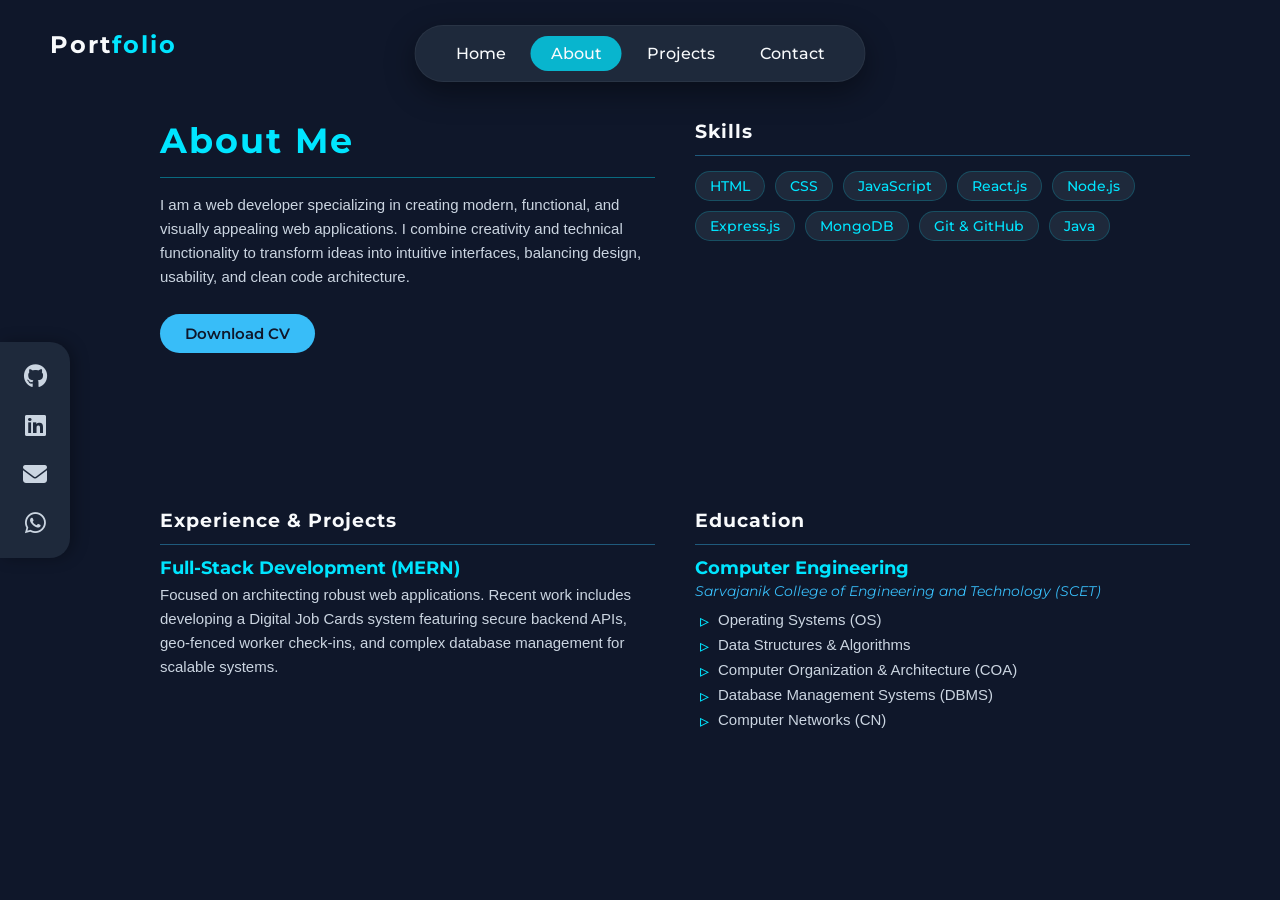
==== about.html @ 28ba69f3 "First commit - 75 precent complete" ====
<!DOCTYPE html>
<html lang="en">
<head>
    <meta charset="UTF-8">
    <meta name="viewport" content="width=device-width, initial-scale=1.0">
    <title>About_page</title>
    
    <link rel="stylesheet" href="index.css">
    
    <link rel="stylesheet" href="about.css">
    
    <link rel="preconnect" href="https://fonts.googleapis.com">
    <link rel="preconnect" href="https://fonts.gstatic.com" crossorigin>
    <link href="https://fonts.googleapis.com/css2?family=Montserrat:ital,wght@0,100..900;1,100..900&family=Saira+Stencil:ital@1&display=swap" rel="stylesheet">
    <link rel="stylesheet" href="https://cdnjs.cloudflare.com/ajax/libs/font-awesome/6.7.2/css/all.min.css" integrity="sha512-Evv84Mr4kqVGRNSgIGL/F/aIDqQb7xQ2vcrdIwxfjThSH8CSR7PBEakCr51Ck+w+/U6swU2Im1vVX0SVk9ABhg==" crossorigin="anonymous" referrerpolicy="no-referrer" />
</head>
<body>
    
    <div class="outerbox">
        
        <header class="header">
            <div class="logo">
                <h2>Port<span>folio</span></h2>
            </div>
            
            <nav class="navigation">
                <a href="index.html">Home</a>
                <a href="about.html" class="active">About</a>
                <a href="projects.html">Projects</a>
                <a href="contact.html">Contact</a>
            </nav>
        </header>

        <main class="main-content">
            
            <div class="icon-sidebar">
                <ul>
                    <li><a href="#"><i class="fa-brands fa-github"></i></a></li>
                    <li><a href="#"><i class="fa-brands fa-linkedin"></i></a></li>
                    <li><a href="#"><i class="fa-solid fa-envelope"></i></a></li>
                    <li><a href="#"><i class="fa-brands fa-whatsapp"></i></a></li>
                </ul>
            </div>

            <div class="about-container">
                
                <div class="grid-item intro-block">
                    <h1 class="section-title">About Me</h1>
                    <p class="description">
                        I am a web developer specializing in creating modern, functional, and visually appealing web applications. I combine creativity and technical functionality to transform ideas into intuitive interfaces, balancing design, usability, and clean code architecture.
                    </p>
                    <a href="assets/Sani_Radadiya_CV.pdf" download class="btn-download">Download CV</a>
                </div>

                <div class="grid-item skills-block">
                    <h2 class="block-title">Skills</h2>
                    <div class="skills-grid">
                        <span class="skill-tag">HTML</span>
                        <span class="skill-tag">CSS</span>
                        <span class="skill-tag">JavaScript</span>
                        <span class="skill-tag">React.js</span>
                        <span class="skill-tag">Node.js</span>
                        <span class="skill-tag">Express.js</span>
                        <span class="skill-tag">MongoDB</span>
                        <span class="skill-tag">Git & GitHub</span>
                        <span class="skill-tag">Java</span>
                    </div>
                </div>

                <div class="grid-item intro-block">
                    <h2 class="block-title">Experience & Projects</h2>
                    <h4 class="role">Full-Stack Development (MERN)</h4>
                    <p class="description">
                        Focused on architecting robust web applications. Recent work includes developing a Digital Job Cards system featuring secure backend APIs, geo-fenced worker check-ins, and complex database management for scalable systems.
                    </p>
                </div>

                

                <div class="grid-item intro-block">
                    <h2 class="block-title">Education</h2>
                    <h4 class="role">Computer Engineering</h4>
                    <span class="institution">Sarvajanik College of Engineering and Technology (SCET)</span>
                    <ul class="subject-list">
                        <li>Operating Systems (OS)</li>
                        <li>Data Structures & Algorithms</li>
                        <li>Computer Organization & Architecture (COA)</li>
                        <li>Database Management Systems (DBMS)</li>
                        <li>Computer Networks (CN)</li>
                    </ul>
                </div>

            </div>
            
        </main>
    </div>
    
</body>
</html>
---- index.css ----
/* --- CSS Reset & Base Styles --- */
* {
    margin: 0;
    padding: 0;
    box-sizing: border-box; /* Ensures padding doesn't affect overall widths */
}
.active {
    background-color: rgba(0, 229, 255, 0.75);
}

body {
    background-color: #0F172A; /* Modern Slate Background */
    color: #F8FAFC;
    font-family: "Montserrat", sans-serif; /* Fixed font pairing */
    overflow-x: hidden; /* Prevents horizontal scrolling */
}

/* --- Typography --- */
h3 {
    letter-spacing: 2px;
    line-height: 1.5;
    color: #F8FAFC;
}

#name {
    font-size: 3rem;
    letter-spacing: 2px;
    color: #00E5FF; /* Cyan Accent */
    font-weight: 700;
    margin: 10px 0;
}

#work {
    color: #38BDF8; /* Sky Blue Accent */
    margin-bottom: 20px;
}

.saira-stencil-text {
    font-family: "Saira Stencil", sans-serif;
    font-weight: 400;
    font-style: italic;
    font-size: 16px;
    color: #CBD5E1; /* Muted Slate Text */
    line-height: 1.6;
    max-width: 90%; /* Keeps paragraph from stretching too far */
}

span {
    color: #00E5FF;
}

/* --- Layout Wrappers --- */
.outerbox {
    min-height: 100vh;
    display: flex;
    flex-direction: column;
}

/* --- Header & Top Navigation --- */
.header {
    display: flex;
    align-items: center;
    position: relative;
    padding: 30px 50px;
    width: 100%;
}

.logo h2 {
    letter-spacing: 2px;
}

/* This perfectly centers the top navigation bar */
/* This perfectly centers the top navigation bar AND makes it sticky */
.navigation {
    position: fixed; /* CHANGED: 'fixed' keeps it on the screen when scrolling */
    top: 25px; /* ADDED: Gives it a nice breathing space from the top edge */
    z-index: 1; /* ADDED: Ensures it always stays on top of your text and images */
    
    left: 50%;
    transform: translateX(-50%);
    background-color: #1E293B; 
    border-radius: 30px;
    padding: 10px 20px;
    border: 1px solid rgba(255, 255, 255, 0.05);
    display: flex;
    gap: 5px;
    
    /* PRO-TIP: Added a soft drop shadow so it stands out when floating over text */
    box-shadow: 0 10px 30px rgba(0, 0, 0, 0.4); 
}

.navigation a {
    text-decoration: none;
    color: #F8FAFC;
    padding: 8px 20px;
    border-radius: 20px;
    font-weight: 500;
    transition: all 0.3s ease; /* Smooth hover transition */
}

/* --- Main Content Layout --- */
.main-content {
    display: flex;
    flex: 1;
    position: relative;
}

/* --- Side Navigation (Social Icons) --- */
.icon-sidebar {
    background-color: #1E293B;
    width: 70px; /* Made wider as requested */
    border-radius: 0 20px 20px 0; /* Rounds the right edges */
    display: flex;
    flex-direction: column;
    justify-content: center;
    position: fixed; /* Keeps it on the screen when scrolling */
    top: 50%;
    transform: translateY(-50%);
    left: 0;
    padding: 20px 0;
    box-shadow: 4px 0 15px rgba(0, 0, 0, 0.3);
}

.icon-sidebar ul {
    list-style: none;
    display: flex;
    flex-direction: column;
    align-items: center;
    gap: 20px;
}

.icon-sidebar a {
    color: #CBD5E1;
    text-decoration: none;
    font-size: 24px;
    transition: all 0.3s ease;
    display: block; /* Helps with transform scaling */
}

.icon-sidebar a:hover {
    color: #00E5FF;
    transform: scale(1.3); /* Smoothly grows the icon */
    text-shadow: 0 0 10px rgba(0, 229, 255, 0.5);
}

/* --- Hero Section (Symmetrical Alignment) --- */
.hero {
    display: flex;
    align-items: center;
    justify-content: space-between; /* Pushes text to left, photo to right */
    width: 100%;
    max-width: 1200px;
    margin: 0 auto; /* Centers the whole hero block */
    padding: 0 50px 0 120px; /* Extra left padding to avoid sidebar overlap */
}

.disc {
    flex: 1; /* Takes up equal space as photo */
    max-width: 550px;
}

.photo {
    width: 400px;
    height: 400px;
    border-radius: 50%;
    background-image: url('assets/photo.png');
    
    /* These two properties make sure the rectangular image fits perfectly in the circle */
    background-size: cover; 
    background-position: center; 
    background-repeat: no-repeat;
    
    /* Keeps the nice soft blue glow behind the image */
    box-shadow: 0 0 45px rgba(56, 189, 248, 0.3); 
}

/* --- Contact Button --- */
.dbtn {
    border-radius: 25px;
    margin-top: 30px;
    padding: 12px 30px;
    background-color: #38BDF8; /* Primary Blue Accent */
    color: #0F172A; /* Deep Dark Text for contrast */
    font-size: 16px;
    font-weight: 600;
    font-family: "Montserrat", sans-serif;
    border: none;
    cursor: pointer;
    transition: all 0.3s ease;
}

.dbtn:hover {
    background-color: #00E5FF; /* Shifts to cyan on hover */
    transform: translateY(-4px); 
    box-shadow: 0 10px 20px rgba(0, 229, 255, 0.3); 
}
---- about.css ----
/* =========================================
   ABOUT PAGE SPECIFIC STYLES (about.css)
========================================= */

/* --- Grid Layout Container --- */
.about-container {
    width: 100%;
    max-width: 1200px;
    margin: 20px auto 60px; /* Reduced top margin so the header fits perfectly */
    padding: 0 50px 0 120px; /* Clears your fixed icon-sidebar */
    display: grid;
    /* This makes the grid automatically collapse into one column when zoomed in! */
    grid-template-columns: repeat(auto-fit, minmax(400px, 1fr)); 
    gap: 40px;
    align-items: start; 
}

/* --- Typography --- */
.section-title {
    color: #00E5FF; /* Cyan Accent */
    font-size: 2.2rem;
    letter-spacing: 2px;
    font-weight: 700;
    font-family: "Montserrat", sans-serif;
    
    /* This creates the perfectly centered line */
    padding-bottom: 15px; /* Space ABOVE the line */
    border-bottom: 1px solid rgba(0, 229, 255, 0.4); /* Cyan glowing line */
    margin-bottom: 15px; /* Space BELOW the line */
}

.block-title {
    color: #F8FAFC;
    font-size: 1.2rem;
    letter-spacing: 1px;
    font-family: "Montserrat", sans-serif;
    
    /* This creates the perfectly centered line */
    padding-bottom: 12px; /* Space ABOVE the line */
    border-bottom: 1px solid rgba(56, 189, 248, 0.4); /* Sky Blue glowing line */
    margin-bottom: 12px; /* Space BELOW the line */
}

.role {
    color: #00E5FF;
    font-size: 1.1rem;
    margin-bottom: 5px;
    font-family: "Montserrat", sans-serif;
}

.description {
    font-family: "Saira Stencil", sans-serif;
    line-height: 1.6;
    color: #CBD5E1; /* Muted Slate Text */
    margin-bottom: 15px;
    font-size: 15px;
}

/* --- Intro & Skills Styling --- */
.intro-block, .skills-block {
    padding-top: 10px; 
}

/* Download CV Button (Inherits from .dbtn logic) */
.btn-download {
    display: inline-block;
    border-radius: 25px;
    margin-top: 10px;
    padding: 10px 25px;
    background-color: #38BDF8; /* Sky Blue Accent */
    color: #0F172A; /* Deep Dark Text */
    font-size: 15px;
    font-weight: 600;
    font-family: "Montserrat", sans-serif;
    text-decoration: none;
    transition: all 0.3s ease;
}

.btn-download:hover {
    background-color: #00E5FF; 
    transform: translateY(-4px); 
    box-shadow: 0 10px 20px rgba(0, 229, 255, 0.3); 
}

/* --- Skills Tags --- */
.skills-grid {
    display: flex;
    flex-wrap: wrap;
    gap: 10px;
    margin-top: 15px;
}

.skill-tag {
    background-color: #1E293B; 
    border: 1px solid rgba(0, 229, 255, 0.2);
    color: #00E5FF;
    padding: 6px 14px;
    border-radius: 20px;
    font-weight: 500;
    font-size: 0.85rem;
    font-family: "Montserrat", sans-serif;
    transition: all 0.3s ease;
}

.skill-tag:hover {
    background-color: rgba(0, 229, 255, 0.1);
    box-shadow: 0 0 10px rgba(0, 229, 255, 0.3);
    color: #F8FAFC;
}

/* --- Education List --- */
.institution {
    display: block;
    font-size: 0.85rem;
    color: #38BDF8; 
    margin-bottom: 12px;
    font-style: italic;
    font-family: "Montserrat", sans-serif;
}

.subject-list {
    list-style-type: none; 
    padding-left: 5px;
    color: #CBD5E1;
    font-family: "Saira Stencil", sans-serif;
    font-size: 15px;
}

.subject-list li {
    margin-bottom: 8px;
    position: relative;
    padding-left: 18px;
}

.subject-list li::before {
    content: "▹"; /* Custom Cyan Bullet */
    color: #00E5FF;
    position: absolute;
    left: 0;
    font-size: 1.1rem;
    line-height: 1.2;
}

/* --- Mobile Responsiveness --- */
@media (max-width: 1024px) {
    .about-container {
        padding: 0 40px 0 100px; /* Preserve sidebar clearance on tablets */
    }
}

@media (max-width: 768px) {
    .about-container {
        padding: 0 20px 0 90px;
        grid-template-columns: 1fr; /* Forces single column on tiny mobile screens */
    }
    
    .section-title {
        font-size: 2rem;
    }
}
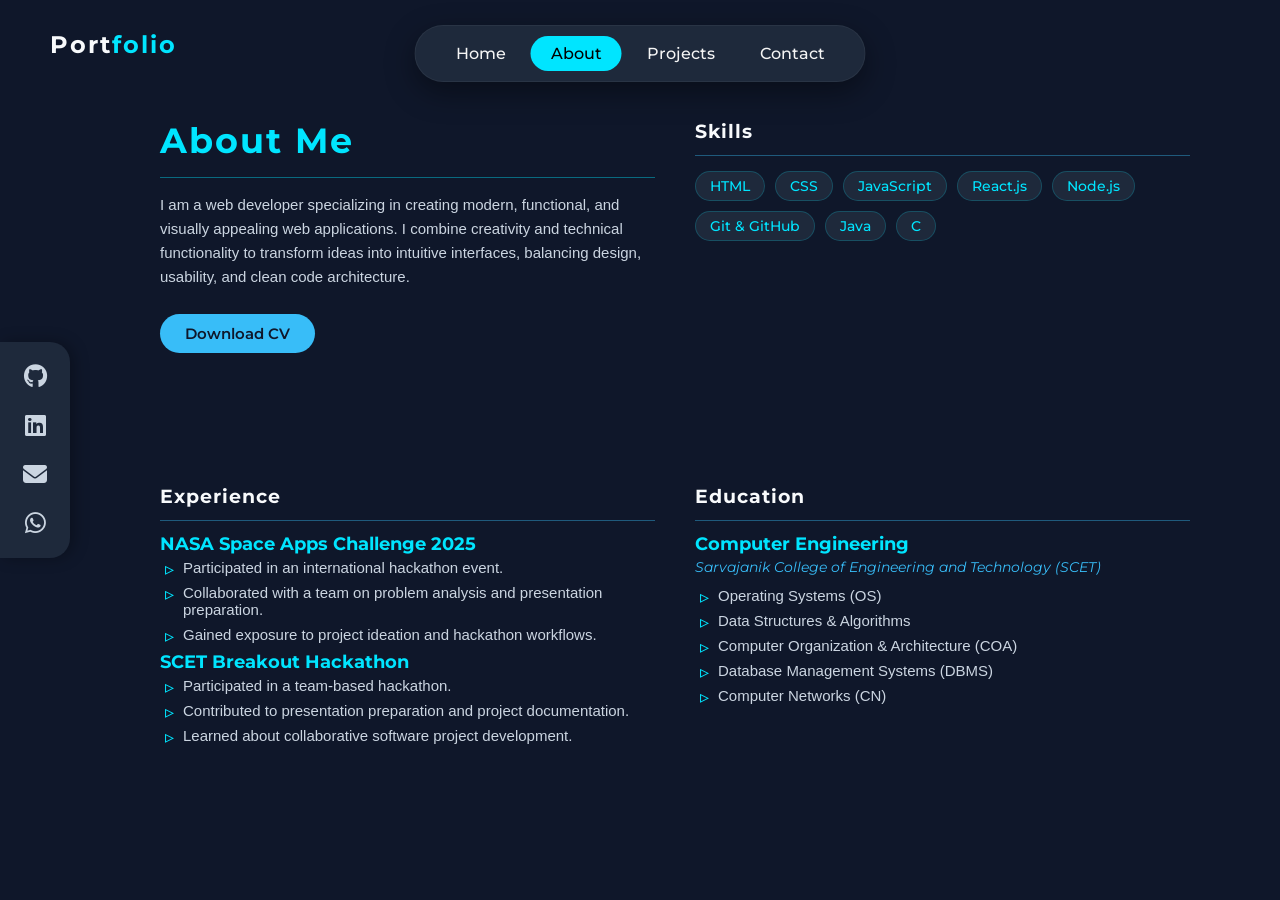
==== commit 3d011b37: "Updated about page" ====
--- a/about.html
+++ b/about.html
@@ -47,7 +47,9 @@
                 <div class="grid-item intro-block">
                     <h1 class="section-title">About Me</h1>
                     <p class="description">
-                        I am a web developer specializing in creating modern, functional, and visually appealing web applications. I combine creativity and technical functionality to transform ideas into intuitive interfaces, balancing design, usability, and clean code architecture.
+                        I am a web developer specializing in creating modern, functional, and visually appealing web applications. 
+                        I combine creativity and technical functionality to transform ideas into intuitive interfaces, 
+                        balancing design, usability, and clean code architecture.
                     </p>
                     <a href="assets/Sani_Radadiya_CV.pdf" download class="btn-download">Download CV</a>
                 </div>
@@ -60,18 +62,27 @@
                         <span class="skill-tag">JavaScript</span>
                         <span class="skill-tag">React.js</span>
                         <span class="skill-tag">Node.js</span>
-                        <span class="skill-tag">Express.js</span>
-                        <span class="skill-tag">MongoDB</span>
                         <span class="skill-tag">Git & GitHub</span>
                         <span class="skill-tag">Java</span>
+                        <span class="skill-tag">C</span>
                     </div>
                 </div>
 
                 <div class="grid-item intro-block">
-                    <h2 class="block-title">Experience & Projects</h2>
-                    <h4 class="role">Full-Stack Development (MERN)</h4>
+                    <h2 class="block-title">Experience</h2>
+                    <h4 class="role">NASA Space Apps Challenge 2025</h4>
+                    <ul class="subject-list">
+                        <li>Participated in an international hackathon event.</li>
+                        <li>Collaborated with a team on problem analysis and presentation preparation.</li>
+                        <li>Gained exposure to project ideation and hackathon workflows.</li>
+                    </ul>
+                    <h4 class="role">SCET Breakout Hackathon</h4>
+                    <ul class="subject-list">
+                        <li>Participated in a team-based hackathon.</li>
+                        <li>Contributed to presentation preparation and project documentation.</li>
+                        <li>Learned about collaborative software project development.</li>
+                    </ul>
                     <p class="description">
-                        Focused on architecting robust web applications. Recent work includes developing a Digital Job Cards system featuring secure backend APIs, geo-fenced worker check-ins, and complex database management for scalable systems.
                     </p>
                 </div>
 
--- a/index.css
+++ b/index.css
@@ -1,17 +1,13 @@
-/* --- CSS Reset & Base Styles --- */
 * {
     margin: 0;
     padding: 0;
     box-sizing: border-box; /* Ensures padding doesn't affect overall widths */
 }
-.active {
-    background-color: rgba(0, 229, 255, 0.75);
-}
 
 body {
-    background-color: #0F172A; /* Modern Slate Background */
+    background-color: #0F172A;
     color: #F8FAFC;
-    font-family: "Montserrat", sans-serif; /* Fixed font pairing */
+    font-family: "Montserrat", sans-serif;
     overflow-x: hidden; /* Prevents horizontal scrolling */
 }
 
@@ -69,12 +65,10 @@
     letter-spacing: 2px;
 }
 
-/* This perfectly centers the top navigation bar */
-/* This perfectly centers the top navigation bar AND makes it sticky */
 .navigation {
-    position: fixed; /* CHANGED: 'fixed' keeps it on the screen when scrolling */
-    top: 25px; /* ADDED: Gives it a nice breathing space from the top edge */
-    z-index: 1; /* ADDED: Ensures it always stays on top of your text and images */
+    position: fixed; 
+    top: 25px;
+    z-index: 1;
     
     left: 50%;
     transform: translateX(-50%);
@@ -84,18 +78,20 @@
     border: 1px solid rgba(255, 255, 255, 0.05);
     display: flex;
     gap: 5px;
-    
-    /* PRO-TIP: Added a soft drop shadow so it stands out when floating over text */
     box-shadow: 0 10px 30px rgba(0, 0, 0, 0.4); 
 }
 
 .navigation a {
     text-decoration: none;
-    color: #F8FAFC;
+    color: whitesmoke;
     padding: 8px 20px;
     border-radius: 20px;
     font-weight: 500;
-    transition: all 0.3s ease; /* Smooth hover transition */
+}
+
+a.active {
+    background-color: #00E5FF;
+    color: black;
 }
 
 /* --- Main Content Layout --- */
@@ -108,12 +104,12 @@
 /* --- Side Navigation (Social Icons) --- */
 .icon-sidebar {
     background-color: #1E293B;
-    width: 70px; /* Made wider as requested */
-    border-radius: 0 20px 20px 0; /* Rounds the right edges */
+    width: 70px;
+    border-radius: 0 20px 20px 0;
     display: flex;
     flex-direction: column;
     justify-content: center;
-    position: fixed; /* Keeps it on the screen when scrolling */
+    position: fixed;
     top: 50%;
     transform: translateY(-50%);
     left: 0;
@@ -139,22 +135,22 @@
 
 .icon-sidebar a:hover {
     color: #00E5FF;
-    transform: scale(1.3); /* Smoothly grows the icon */
+    transform: scale(1.3);
     text-shadow: 0 0 10px rgba(0, 229, 255, 0.5);
 }
 
-/* --- Hero Section (Symmetrical Alignment) --- */
-.hero {
+/* --- Info Content --- */
+.info-content {
     display: flex;
     align-items: center;
-    justify-content: space-between; /* Pushes text to left, photo to right */
+    justify-content: space-between;
     width: 100%;
     max-width: 1200px;
-    margin: 0 auto; /* Centers the whole hero block */
-    padding: 0 50px 0 120px; /* Extra left padding to avoid sidebar overlap */
+    margin: 0 auto;
+    padding: 0 50px 0 120px; 
 }
 
-.disc {
+.info {
     flex: 1; /* Takes up equal space as photo */
     max-width: 550px;
 }
@@ -164,13 +160,9 @@
     height: 400px;
     border-radius: 50%;
     background-image: url('assets/photo.png');
-    
-    /* These two properties make sure the rectangular image fits perfectly in the circle */
     background-size: cover; 
     background-position: center; 
     background-repeat: no-repeat;
-    
-    /* Keeps the nice soft blue glow behind the image */
     box-shadow: 0 0 45px rgba(56, 189, 248, 0.3); 
 }
 
@@ -190,7 +182,7 @@
 }
 
 .dbtn:hover {
-    background-color: #00E5FF; /* Shifts to cyan on hover */
+    background-color: #00E5FF;
     transform: translateY(-4px); 
     box-shadow: 0 10px 20px rgba(0, 229, 255, 0.3); 
 }
--- a/about.css
+++ b/about.css
@@ -1,15 +1,10 @@
-/* =========================================
-   ABOUT PAGE SPECIFIC STYLES (about.css)
-========================================= */
-
 /* --- Grid Layout Container --- */
 .about-container {
     width: 100%;
     max-width: 1200px;
-    margin: 20px auto 60px; /* Reduced top margin so the header fits perfectly */
-    padding: 0 50px 0 120px; /* Clears your fixed icon-sidebar */
+    margin: 20px auto 60px;
+    padding: 0 50px 0 120px;
     display: grid;
-    /* This makes the grid automatically collapse into one column when zoomed in! */
     grid-template-columns: repeat(auto-fit, minmax(400px, 1fr)); 
     gap: 40px;
     align-items: start; 
@@ -22,11 +17,9 @@
     letter-spacing: 2px;
     font-weight: 700;
     font-family: "Montserrat", sans-serif;
-    
-    /* This creates the perfectly centered line */
-    padding-bottom: 15px; /* Space ABOVE the line */
-    border-bottom: 1px solid rgba(0, 229, 255, 0.4); /* Cyan glowing line */
-    margin-bottom: 15px; /* Space BELOW the line */
+    padding-bottom: 15px;
+    border-bottom: 1px solid rgba(0, 229, 255, 0.4);
+    margin-bottom: 15px;
 }
 
 .block-title {
@@ -34,9 +27,7 @@
     font-size: 1.2rem;
     letter-spacing: 1px;
     font-family: "Montserrat", sans-serif;
-    
-    /* This creates the perfectly centered line */
-    padding-bottom: 12px; /* Space ABOVE the line */
+    padding-bottom: 12px;
     border-bottom: 1px solid rgba(56, 189, 248, 0.4); /* Sky Blue glowing line */
     margin-bottom: 12px; /* Space BELOW the line */
 }
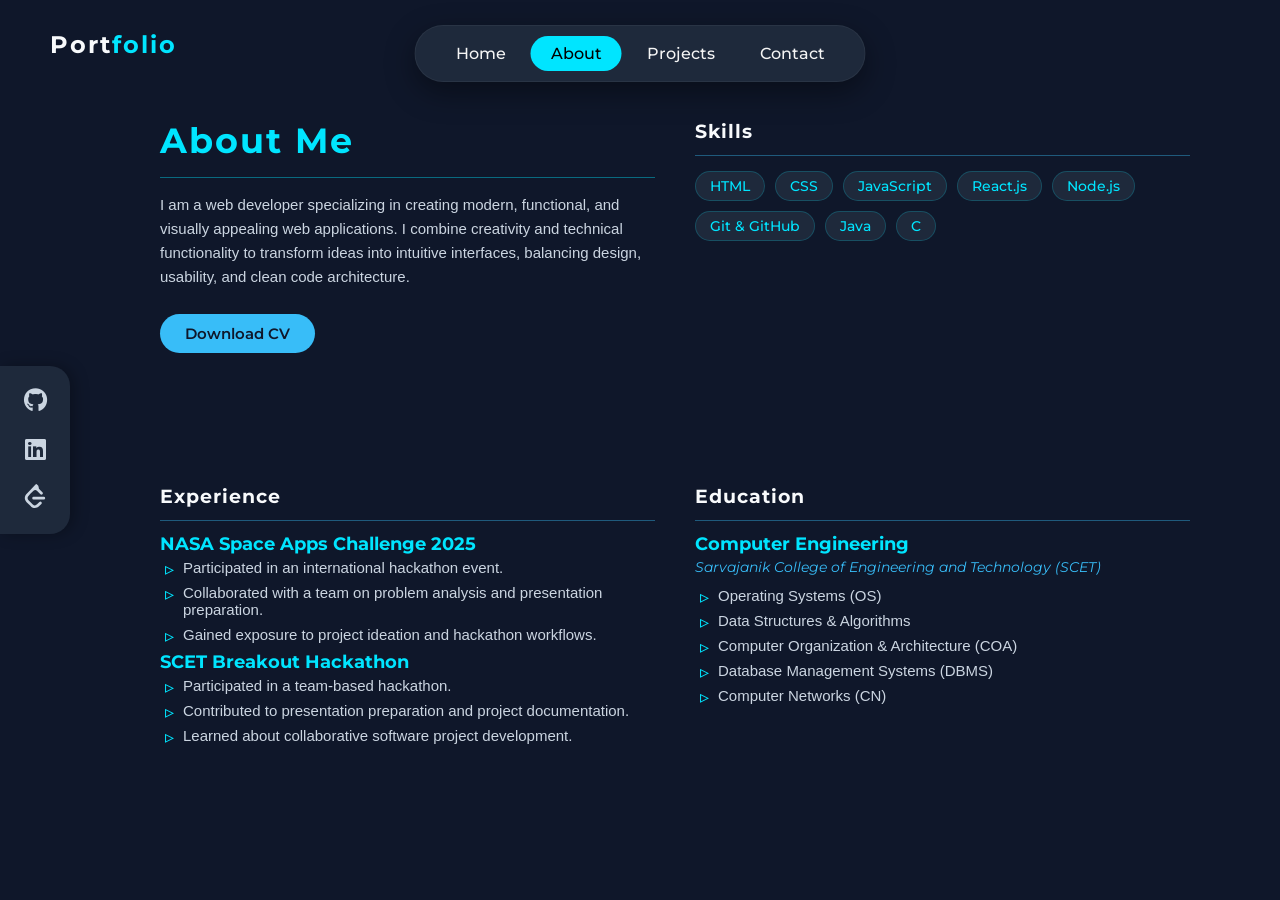
==== commit 344e539f: "Updated Links on side navbar" ====
--- a/about.html
+++ b/about.html
@@ -35,10 +35,15 @@
             
             <div class="icon-sidebar">
                 <ul>
-                    <li><a href="#"><i class="fa-brands fa-github"></i></a></li>
-                    <li><a href="#"><i class="fa-brands fa-linkedin"></i></a></li>
-                    <li><a href="#"><i class="fa-solid fa-envelope"></i></a></li>
-                    <li><a href="#"><i class="fa-brands fa-whatsapp"></i></a></li>
+                    <li><a href="https://github.com/sani25125"><i class="fa-brands fa-github"></i></a></li>
+                    <li><a href="https://www.linkedin.com/in/sani-radadiya-603ba8317/"><i class="fa-brands fa-linkedin"></i></a></li>
+                    <li>
+                        <a href="https://leetcode.com/u/Sani_Radadiya/" target="_blank">
+                            <svg viewBox="0 0 24 24" width="1em" height="1em" fill="currentColor" xmlns="http://www.w3.org/2000/svg">
+                                <path d="M13.483 0a1.374 1.374 0 0 0-.961.438L7.116 6.226l-3.854 4.126a5.266 5.266 0 0 0-1.209 2.104 5.35 5.35 0 0 0-.125.513 5.527 5.527 0 0 0 .062 2.362 5.83 5.83 0 0 0 .349 1.017 5.938 5.938 0 0 0 1.271 1.818l4.277 4.193.039.038c2.248 2.165 5.852 2.133 8.063-.074l2.396-2.392c.54-.54.54-1.414.003-1.955a1.378 1.378 0 0 0-1.951-.003l-2.396 2.392a3.021 3.021 0 0 1-4.205.038l-.02-.019-4.276-4.193c-.652-.64-.972-1.469-.948-2.263a2.68 2.68 0 0 1 .066-.523 2.545 2.545 0 0 1 .619-1.164L7.13 10.099l3.38-3.325.046-.05c.917-.91 2.45-.91 3.367.001l3.525 3.523a1.381 1.381 0 0 0 1.954.003 1.381 1.381 0 0 0 .003-1.954l-3.525-3.524A5.12 5.12 0 0 0 13.483 0zm-2.866 12.815a1.38 1.38 0 0 0-1.38 1.382 1.38 1.38 0 0 0 1.38 1.382H20.79a1.38 1.38 0 0 0 1.38-1.382 1.38 1.38 0 0 0-1.38-1.382z"/>
+                            </svg>
+                        </a>
+                    </li>
                 </ul>
             </div>
 
@@ -51,7 +56,7 @@
                         I combine creativity and technical functionality to transform ideas into intuitive interfaces, 
                         balancing design, usability, and clean code architecture.
                     </p>
-                    <a href="assets/Sani_Radadiya_CV.pdf" download class="btn-download">Download CV</a>
+                    <a href="assets/My_Resume.pdf" download class="btn-download">Download CV</a>
                 </div>
 
                 <div class="grid-item skills-block">
--- a/index.css
+++ b/index.css
@@ -184,5 +184,88 @@
 .dbtn:hover {
     background-color: #00E5FF;
     transform: translateY(-4px); 
-    box-shadow: 0 10px 20px rgba(0, 229, 255, 0.3); 
+    box-shadow: 0
+    10px 20px rgba(0, 229, 255, 0.3); 
+}
+
+a.dbtn {
+    text-decoration: none;
+}
+@media (max-width: 768px) {
+    
+    /* Top Navbar */
+    .navigation {
+        width: 92%;
+        padding: 10px 5px;
+        gap: 5px;
+        justify-content: space-around;
+        top: 15px;
+    }
+    
+    .navigation a {
+        padding: 6px 10px;
+        font-size: 13px;
+    }
+
+    /* Sidebar (Move it to the bottom as a sticky footer) */
+    .icon-sidebar {
+        top: auto;
+        bottom: 0;
+        left: 0;
+        width: 100%;
+        height: auto;
+        border-radius: 20px 20px 0 0;
+        flex-direction: row;
+        justify-content: center;
+        padding: 15px 0;
+        box-shadow: 0 -4px 20px rgba(0, 0, 0, 0.4);
+        transform: none;
+        z-index: 1000;
+    }
+    
+    .icon-sidebar ul {
+        flex-direction: row;
+        gap: 35px;
+    }
+
+    /* 3. Fix the Squished Content (Remove the 120px left padding) */
+    /* Using !important ensures this overrides your desktop settings */
+    .info-content, 
+    .about-container, 
+    .projects-container, 
+    .contact-container {
+        padding: 100px 20px 80px 20px !important; 
+    }
+
+    /* Home Page Layout */
+    .info-content {
+        flex-direction: column;
+        text-align: center;
+        margin-top: 40px;
+    }
+    
+    .hero .photo {
+        margin-top: 40px;
+        width: 280px;
+        height: 280px;
+    }
+    
+    #name {
+        font-size: 2.2rem;
+    }
+
+    .saira-stencil-text {
+        max-width: 100%;
+    }
+}
+
+
+@media (max-width: 400px) {
+    .navigation a {
+        padding: 5px 6px;
+        font-size: 11px;
+    }
+    .icon-sidebar ul {
+        gap: 25px;
+    }
 }
